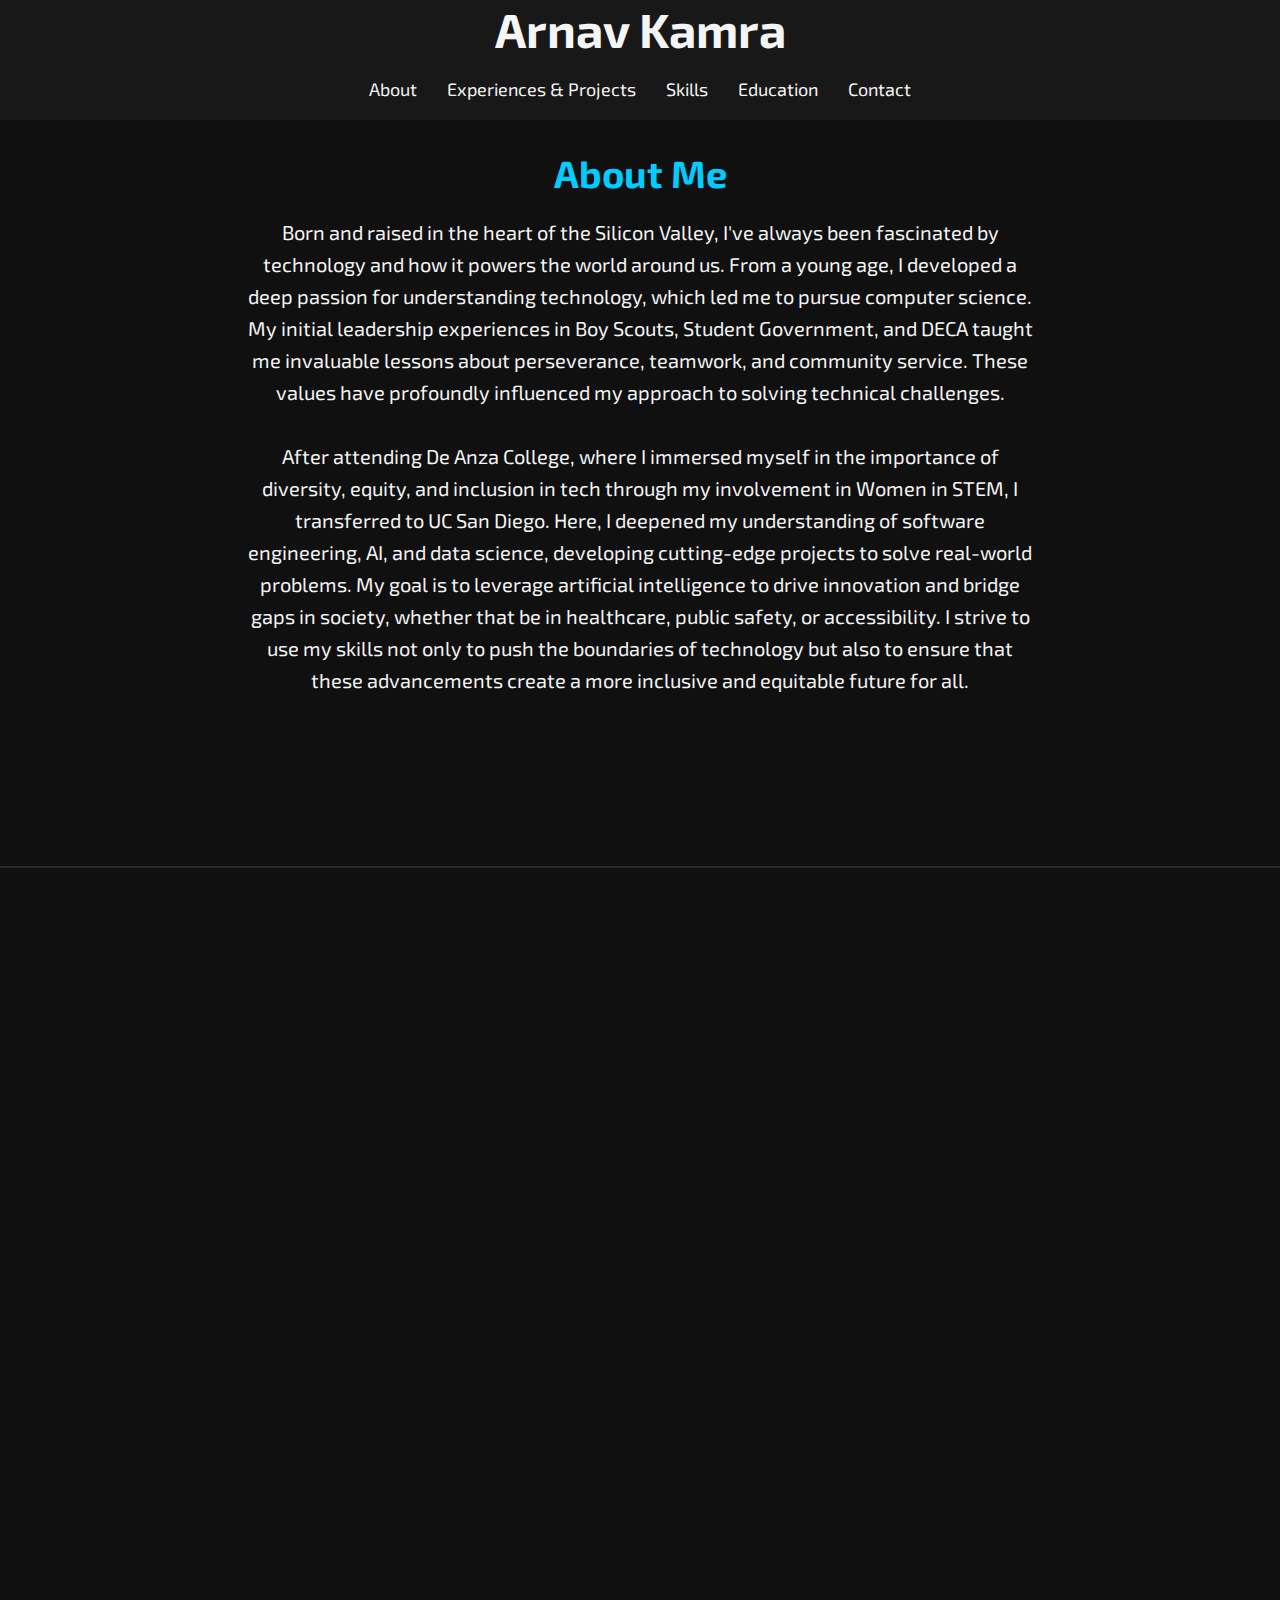
==== index.html @ 4997c38e "Minor fixes" ====
<!DOCTYPE html>
<html lang="en">
<head>
    <meta charset="UTF-8">
    <meta name="viewport" content="width=device-width, initial-scale=1.0">
    <meta name="description" content="Arnav Kamra - Portfolio showcasing Computer Science accomplishments.">
    <title>Arnav Kamra | Portfolio</title>
    <link rel="stylesheet" href="styles.css">
    <link rel="preconnect" href="https://fonts.googleapis.com">
    <link rel="preconnect" href="https://fonts.gstatic.com" crossorigin>
    <link href="https://fonts.googleapis.com/css2?family=Exo+2:wght@300;400&display=swap" rel="stylesheet">
    <link rel="stylesheet" href="https://cdnjs.cloudflare.com/ajax/libs/font-awesome/6.0.0-beta3/css/all.min.css">
</head>
<body>

    <!-- Center-aligned Name and Navigation -->
    <nav>
        <div class="container center">
            <h1>Arnav Kamra</h1>
            <ul>
                <li><a href="#about">About</a></li>
                <li><a href="#timeline">Experiences & Projects</a></li>
                <li><a href="#skills">Skills</a></li>
                <li><a href="#education">Education</a></li>
                <li><a href="#contact">Contact</a></li>
            </ul>
        </div>
    </nav>

    <!-- About Me Section -->
    <section id="about" class="tsection">
        <div class="container">
            <h2 class="section-title">About Me</h2>
            <p>
                Born and raised in the heart of the Silicon Valley, I've always been fascinated by technology and how it powers the world around us. 
                From a young age, I developed a deep passion for understanding technology, which led me to pursue computer science. 
                My initial leadership experiences in Boy Scouts, Student Government, and DECA taught me invaluable lessons about perseverance, teamwork, and community service. These values have profoundly influenced my approach to solving technical challenges.
                <br><br>
                After attending De Anza College, where I immersed myself in the importance of diversity, equity, and inclusion in tech through my involvement in Women in STEM, I transferred to UC San Diego. Here, I deepened my understanding of software engineering, AI, and data science, developing cutting-edge projects to solve real-world problems. 
                My goal is to leverage artificial intelligence to drive innovation and bridge gaps in society, whether that be in healthcare, public safety, or accessibility. I strive to use my skills not only to push the boundaries of technology but also to ensure that these advancements create a more inclusive and equitable future for all.
            </p>
        </div>
    </section>

    <div class="section-divider"></div> <!-- Divider after About Me section -->

    <!-- Timeline Section -->
    <section id="timeline" class="section fade-section">
        <div class="container">
            <h2 class="section-title">Experiences & Projects</h2>

            <!-- Year: 2023 -->
            <h3 class="year-subheading">2023 - 2024</h3>
            <div class="timeline-container grid">

                <div class="timeline-item fade-in">
                    <div class="timeline-content">
                        <h3>Software Engineer - Scowtt</h3>
                        <p>Developed and optimized AI models for lead scoring and automation. 
                            Designed and implemented a GPT-based assistant for scheduling, 
                            integrating Google Calendar API with function calling. 
                            Collaborated with team members to refine lead scoring models, 
                            implementing techniques to optimize class-level bias in predictions.</p>
                    </div>
                </div>
    
                <div class="timeline-item fade-in">
                    <div class="timeline-content">
                        <h3>Image Classification System</h3>
                            <p>Enhanced the model’s feature extraction capabilities by incorporating self-attention mechanisms,
                                which improved accuracy in identifying vehicles from parking structure images. 
                                Successfully trained and evaluated the model on the Stanford Cars dataset.</p>
                            <div class="btn-container">
                                <a href="ParkingLotImageClass.pdf" class="btn" target="_blank">View Report</a>
                            </div>
                    </div>
                </div>

                <div class="timeline-item fade-in">
                    <div class="timeline-content">
                        <h3>PantryPal App</h3>
                        <p>Led a team to develop a meal-planning application using Java and JavaFX, 
                            allowing users to input ingredients and preferences to generate personalized recipes and meal images. 
                            Integrated APIs like ChatGPT and DALL-E for recipe and image generation.</p>
                        <div class="btn-container">
                            <a href="https://github.com/ucsd-cse110-fa23/cse-110-project-team-9" class="btn" target="_blank">View Repository</a>
                        </div>
                    </div>
                </div>

                <div class="timeline-item fade-in">
                    <div class="timeline-content">
                        <h3>Job Market Analysis</h3>
                        <p>Analyzed job market trends and relationships between countries and cost of living. Employed several statistical techniques, including Chi-squared, two-sample t, Pearson, and K-S tests, linear regression, and a decision tree classifier.</p>
                        <div class="btn-container">
                            <a href="JobMarketAnalysis.pdf" class="btn" target="_blank">View Report</a>
                        </div>
                    </div>
                </div>

                <div class="timeline-item fade-in">
                    <div class="timeline-content">
                        <h3>Beer Recommender System</h3>
                        <p>Developed a predictive model focusing on forecasting beer ratings based on ABV and review text.
                             Linear and logistic regression models were employed, 
                             with efforts to improve accuracy using Bag of Words and TF-IDF techniques for text-based features.</p>
                        <div class="btn-container">
                            <a href="BeerRecSystem.pdf" class="btn" target="_blank">View Report</a>
                        </div>
                    </div>
                </div>

                <div class="timeline-item fade-in">
                    <div class="timeline-content">
                        <h3>Mushroom Habitat Classifier</h3>
                        <p>Applied machine learning models, such as K-Nearest Neighbors and Random Forest, to classify mushroom habitats. 
                            Learned the importance of avoiding overfitting, enhanced feature selection, and expanded datasets to improve model predictions.</p>
                        <div class="btn-container">
                            <a href="MushroomAnalysis.pdf" class="btn" target="_blank">View Report</a>
                            <a href="https://github.com/arnavkamra14/CSE151A_MushroomAnalysis" class="btn" target="_blank">View Repository</a>
                        </div>
                    </div>
                </div>

                <div class="timeline-item fade-in">
                    <div class="timeline-content">
                        <h3>Fortune Teller Web-App</h3>
                        <p>Developed an interactive web-app that simulates a fortune-teller with features like Love Compatibility and Palm Reading. 
                            The app generates personalized results using JavaScript, enhancing the user experience with dynamic responses.</p>
                        <div class="btn-container">
                            <a href="https://github.com/20-20REENVISIONED/Refactored-fortune-teller" class="btn" target="_blank">View Repository</a>
                            <a href="https://20-20reenvisioned.github.io/Refactored-fortune-teller/source/home-page/" class="btn" target="_blank">View Website</a>
                        </div>
                    </div>
                </div>

                <div class="timeline-item fade-in">
                    <div class="timeline-content">
                        <h3>Job Compensation Analysis</h3>
                        <p>Analyzed global job compensation trends across various countries, comparing key economic metrics like cost of living and geopolitical climate.
                            The study revealed that lower-cost countries generally showed shallower salary vs. cost of living.</p>
                        <div class="btn-container">
                            <a href="JobCompAnalysis.pdf" class="btn" target="_blank">View Report</a>
                        </div>
                    </div>
                </div>

                <div class="timeline-item fade-in">
                    <div class="timeline-content">
                        <h3>FEC Microprocessor</h3>
                        <p>Engineered a microprocessor with forward error correction capabilities and designed an assembler for the processor using Verilog. Implemented advanced load and store functionality, and created detailed test benches to validate the processor’s performance and error correction mechanisms effectively.</p>
                    </div>
                </div>
            </div>

            <!-- Year: 2021-2022 -->
            <h3 class="year-subheading">2021 - 2022</h3>
            <div class="timeline-container grid">
                <div class="timeline-item fade-in">
                    <div class="timeline-content">
                        <h3>MOREBots Instructor</h3>
                        <p>Taught robotics and STEM concepts to young girls in WICS. Employed EDGE learning to teach Scratch and Python.</p>
                    </div>
                </div>

                <div class="timeline-item fade-in">
                    <div class="timeline-content">
                        <h3>FutureOfUs</h3>
                        <p>Led a team of 12 coders to overhaul a non-profit, literary empowerment website using Gatsby.js and Netlify CMS.</p>
                    </div>
                </div>

                <div class="timeline-item fade-in">
                    <div class="timeline-content">
                        <h3>Software Engineer - Sencha</h3>
                        <p>Member of main product development team. Developed frontend components for a fintech app using React and React Native.</p>
                    </div>
                </div>
            </div>

            <!-- Year: 2016-2020 -->
            <h3 class="year-subheading">2016 - 2020</h3>
            <div class="timeline-container grid">
                <div class="timeline-item fade-in">
                    <div class="timeline-content">
                        <h3>Student Government</h3>
                        <p>Served various leadership positions in the associated student government through all four years of high school. Raised over $10,000 through apparel and fundraising.</p>
                    </div>
                </div>

                <div class="timeline-item fade-in">
                    <div class="timeline-content">
                        <h3>DECA</h3>
                        <p>Several notable competitive placements through all four years of high school. Served as Director of Operations Research for the Irvington DECA chapter.</p>
                    </div>
                </div>

                <div class="timeline-item fade-in">
                    <div class="timeline-content">
                        <h3>Eagle Scout - Troop 125</h3>
                        <p>Constructed planter boxes and a garden fence for a local elementary school. Earned positions of Scribe, Historian, and Assistant Senior Patrol Leader.</p>
                    </div>
                </div>
            </div>
        </div>
    </section>

    <div class="section-divider"></div> <!-- Divider after Timeline section -->

    <!-- Skills Section -->
    <section id="skills" class="section fade-section">
        <div class="container">
            <h2 class="section-title">Skills</h2>
            <div class="skills-container">
                <!-- Programming Languages -->
                <div class="skill-item fade-in">C++</div>
                <div class="skill-item fade-in">C</div>
                <div class="skill-item fade-in">Java/JavaFX</div>
                <div class="skill-item fade-in">Python</div>
                <div class="skill-item fade-in">HTML</div>
                <div class="skill-item fade-in">CSS</div>
                <div class="skill-item fade-in">JavaScript</div>
                <div class="skill-item fade-in">React</div>
                <div class="skill-item fade-in">React Native</div>
                <div class="skill-item fade-in">MongoDB</div>
                <div class="skill-item fade-in">SQL</div>

                <!-- Other Skills -->
                <div class="skill-item fade-in">Google Drive</div>
                <div class="skill-item fade-in">Machine/Deep Learning</div>
                <div class="skill-item fade-in">Recommender Systems</div>
                <div class="skill-item fade-in">Computer Architecture</div>
                <div class="skill-item fade-in">Operating Systems</div>
                <div class="skill-item fade-in">Data Analysis</div>
                <div class="skill-item fade-in">Data Modeling</div>
                <div class="skill-item fade-in">x86 Assembly</div>

                <div class="skill-item fade-in">Problem Solving</div>
                <div class="skill-item fade-in">Leadership</div>
                <div class="skill-item fade-in">Adaptability</div>
                <div class="skill-item fade-in">Critical Thinking</div>
                <div class="skill-item fade-in">Teamwork</div>

            </div>
        </div>
    </section>

    <div class="section-divider"></div> <!-- Divider after Skills section -->

    <section id="education" class="section fade-section">
        <div class="container">
            <h2 class="section-title">Education</h2>

                <div class="school-subheading">University of California, San Diego</div>
                <div class="education-info">2022 - 2024 | B.S. in Computer Science | GPA: 3.5</div>
    
                <div class="school-subheading">De Anza College</div>
                <div class="education-info">2020 - 2022 | GPA 3.9</div>
    
                <div class="school-subheading">Irvington High School</div>
                <div class="education-info">2016 - 2020 | GPA: 3.8/4.1</div>
                
            </div>
            <h3 class="year-subheading">Relevant Coursework</h3>
            
    
            <div class="skills-container">
                <!-- Data Science and AI courses -->
                <div class="course-item">Data Science in Practice</div>
                <div class="course-item">Recommender Systems</div>
                <div class="course-item">Deep Learning with PyTorch</div>
                <div class="course-item">Machine Learning</div>
                <div class="course-item">Data Analysis and Inference</div>
                <div class="course-item">Supervised Machine Learning</div>
    
                <!-- Math and Algorithms courses -->
                <div class="course-item">Math Algorithms</div>
                <div class="course-item">Statistical Methods</div>
                <div class="course-item">Theory of Computation</div>
                <div class="course-item">Algorithms Design/Analysis</div>
                <div class="course-item">Modern Cryptography</div>
    
                <!-- Software Programming courses -->
                <div class="course-item">Computer Organization Lab</div>
                <div class="course-item">Advanced Data Structures</div>
                <div class="course-item">Systems Programming</div>
                <div class="course-item">Digital Systems Lab</div>
                <div class="course-item">Computer Architecture</div>
                <div class="course-item">Software Engineering</div>
                <div class="course-item">Database Systems</div>
            </div>
        </div>
        <div class="section-divider"></div> <!-- Divider after Education section -->
    </section>

    <!-- Contact Section -->
    <section id="contact" class="csection fade-section">
        <div class="container">
            <h2 class="section-title">Contact</h2>
            <div class="contact-items">
                <p>Email: <a href="mailto:arnavkamra14@gmail.com">arnavkamra14@gmail.com</a></p>
                <p>Cell: <a href="tel:+15107714698">(510)-771-4698</a></p>
                <p>GitHub: <a href="https://github.com/arnavkamra14" target="_blank">arnavkamra14</a></p>
            </div>
            <div class="contact-items">
                <p><i class="fab fa-linkedin"></i> <a href="https://linkedin.com/in/arnavkamra" target="_blank">LinkedIn</a></p>
                <p><i class="fab fa-twitter"></i> <a href="https://x.com/arnav_kamra" target="_blank">Twitter/X</a></p>
                <p><i class="fab fa-instagram"></i> <a href="https://www.instagram.com/arnav.kamra" target="_blank">Instagram</a></p>
            </div>
        </div>
    </section>

    <!-- Scripts for animations and fading sections -->
    <script>
        window.addEventListener('scroll', () => {
            const fadeInElements = document.querySelectorAll('.fade-in');
            const fadeSections = document.querySelectorAll('.fade-section');
            
            fadeInElements.forEach(el => {
                const rect = el.getBoundingClientRect();
                if (rect.top < window.innerHeight) {
                    el.classList.add('visible');
                }
            });

            fadeSections.forEach(section => {
                const rect = section.getBoundingClientRect();
                if (rect.top < window.innerHeight) {
                    section.classList.add('section-visible');
                }
            });
        });
    </script>
</body>
</html>
---- styles.css ----
* {
    margin: 0;
    padding: 0;
    box-sizing: border-box;
}

body {
    font-family: 'Exo 2', sans-serif;
    background-color: #101010;
    color: #f5f5f5;
    scroll-behavior: smooth;
}

.container {
    max-width: 1200px;
    margin: auto;
    padding: 0 20px;
}

.center {
    text-align: center;
}

nav {
    background: #181818;
    position: fixed;
    width: 100%;
    top: 0;
    z-index: 100;
}

nav h1 {
    color: #f5f5f5;
    font-size: 48px;
    font-weight: bold;
    margin-bottom: 20px;
}

nav ul {
    list-style: none;
    display: flex;
    justify-content: center;
    gap: 30px;
}

nav ul li a {
    color: #f5f5f5;
    text-decoration: none;
    font-size: 18px;
    transition: color 0.3s;
}

nav ul li a:hover {
    color: #00ccff;
}

.section {
    padding: 20px 0; /* Reduced padding for less space between sections */
    text-align: center;
    opacity: 0;
    transition: opacity 1.5s ease-in-out;
}

.csection {
    padding: 0px 0; /* Reduced padding for less space between sections */
    text-align: center;
    opacity: 0;
    transition: opacity 1.5s ease-in-out;
}

.tsection {
    padding: 150px 0; /* Reduced padding for less space between sections */
    text-align: center;
}

.section-divider {
    height: 2px;
    background-color: #2a2a2a;
    margin: 20px 0;
}

.section-visible {
    opacity: 1;
}

.section-title {
    font-size: 38px;
    margin-bottom: 20px; /* Adjusted margin */
    color: #00ccff;
}


#about p {
    font-size: 20px;
    line-height: 1.6;
    margin: 0 auto;
    max-width: 800px;
}

/* Reduced size for relevant coursework subheading */
.year-subheading {
    font-size: 28px;
    color: #00ccff;
    margin: 40px 0 30px;
}

/* Grid for timeline items, side by side */
#timeline .grid {
    display: grid;
    grid-template-columns: repeat(auto-fit, minmax(300px, 1fr)); /* Ensures grid layout */
    gap: 20px;
    justify-items: center;
}

.timeline-item {
    background: #1a1a1a;
    padding: 30px;
    border-radius: 10px;
    opacity: 0;
    transform: translateY(50px);
    transition: all 0.7s ease-out;
    width: 100%;
    max-width: 400px;
    text-align: center;
}

.timeline-item.visible {
    opacity: 1;
    transform: translateY(0);
}

.timeline-content h3 {
    text-align: center;
    font-size: 24px;
    color: #00ccff;
}

.timeline-content p, ul {
    margin: 20px 0;
    text-align: center;
}

.btn-container {
    text-align: center;
}

.btn {
    display: inline-block;
    padding: 10px 20px;
    background: #00ccff;
    color: #fff;
    text-decoration: none;
    border-radius: 5px;
    transition: background 0.3s;
}

.btn:hover {
    background: #008dbf;
}

#skills .skills-container {
    display: flex;
    flex-wrap: wrap;
    justify-content: center;
    gap: 20px;
}

.skill-item {
    background: #2a2a2a;
    margin: 10px;
    padding: 20px;
    border-radius: 8px;
    font-size: 18px;
    transition: transform 0.3s, background-color 0.3s;
    width: 150px;
    display: flex;
    justify-content: center;
    align-items: center;
}

.skill-item:hover {
    transform: scale(1.05);
    background-color: #00ccff;
    color: #fff;
}

/* Updated Education section */
.school-subheading {
    font-size: 20px;
    margin-bottom: 5px;
    text-align: center;
}

/* Flexbox for education items */
.education-items {
    display: flex;
    justify-content: space-between; /* Space between the education blocks */
    gap: 20px; /* Add gap between each education block */
}

.education-block {
    display: flex;
    flex-direction: column;
    align-items: center;
    text-align: center;
}

/* Adjust size and styling for school and education details */
.school-subheading {
    font-size: 20px;
    margin-bottom: 5px;
    font-style: bold;

}

.education-info {
    font-size: 16px; /* Slightly smaller subheading for year, major, GPA */
    color: #f5f5f5;
    font-style: italic;

}


.education-info {
    text-align: center;
    font-style: italic;
    font-size: 12px; /* Slightly smaller subheading for year, major, GPA */
    color: #f5f5f5;
    margin-bottom: 20px;
}

/* Matrix-style layout for coursework */
#education .skills-container {
    display: flex;
    flex-wrap: wrap;
    justify-content: center;
    gap: 20px;
}

.course-item {
    background: #2a2a2a;
    margin: 10px;
    padding: 20px;
    border-radius: 8px;
    font-size: 18px;
    transition: transform 0.3s, background-color 0.3s;
    width: 200px;
    display: flex;
    justify-content: center;
    align-items: center;
}

.course-item:hover {
    transform: scale(1.05);
    background-color: #00ccff;
    color: #fff;
}

/* Contact section updates */
#contact p a {
    color: #00ccff;
    text-decoration: none;
    font-size: 18px;
}

#contact p {
    margin: 20px 0;
}

/* Flexbox for contact items */
.contact-items {
    display: flex;
    justify-content: center;
    gap: 60px; /* Adjust the spacing between items as needed */
    margin-bottom: 20px;
}

.contact-items p {
    margin: 0;
}

.fade-in {
    opacity: 0;
    transform: translateY(50px);
    transition: all 0.7s ease-out;
}

.fade-in.visible {
    opacity: 1;
    transform: translateY(0);
}

.section-visible {
    opacity: 1;
}
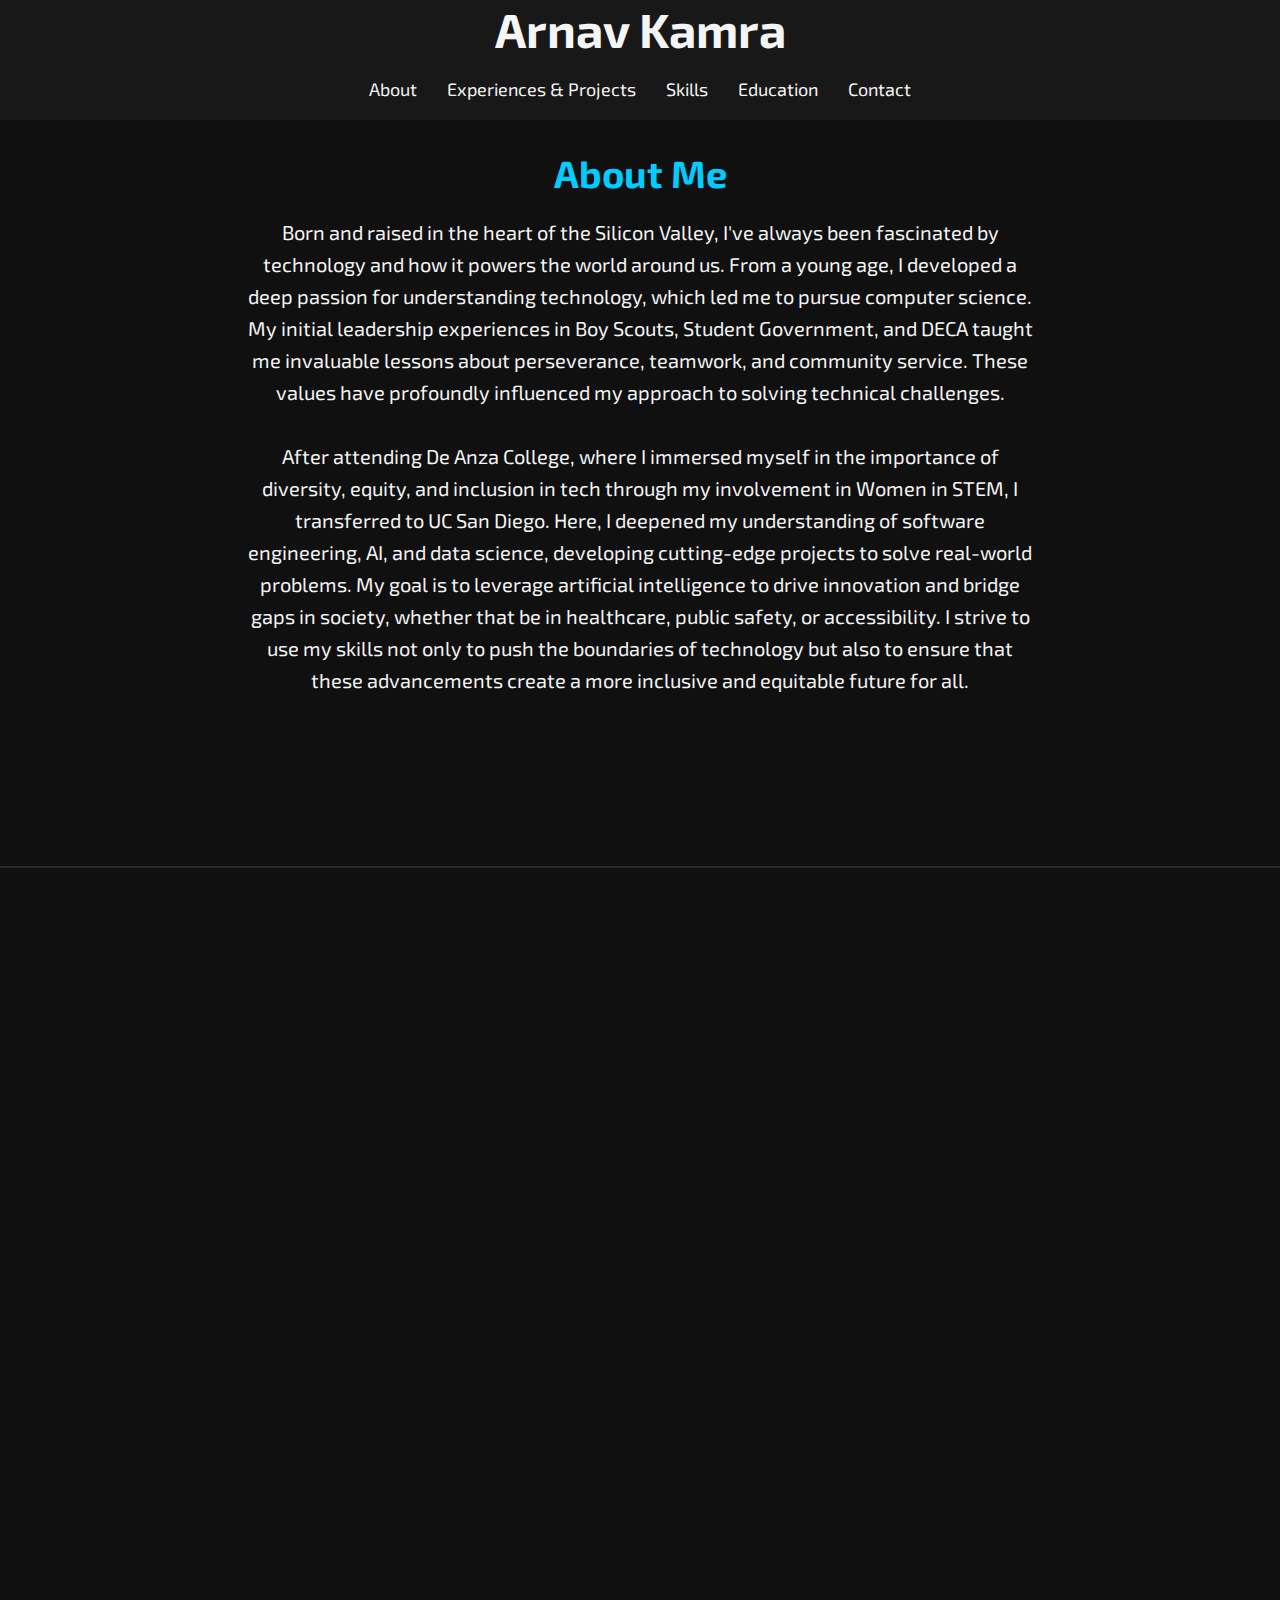
==== commit 1d18af82: "Minor fixes" ====
--- a/index.html
+++ b/index.html
@@ -67,8 +67,7 @@
                 <div class="timeline-item fade-in">
                     <div class="timeline-content">
                         <h3>Image Classification System</h3>
-                            <p>Enhanced the model’s feature extraction capabilities by incorporating self-attention mechanisms,
-                                which improved accuracy in identifying vehicles from parking structure images. 
+                            <p>Developed a model to identify vehicles from parking structure images using feature extraction capabilities and incorporating self-attention mechanisms.
                                 Successfully trained and evaluated the model on the Stanford Cars dataset.</p>
                             <div class="btn-container">
                                 <a href="ParkingLotImageClass.pdf" class="btn" target="_blank">View Report</a>
@@ -226,7 +225,7 @@
                 <div class="skill-item fade-in">SQL</div>
 
                 <!-- Other Skills -->
-                <div class="skill-item fade-in">Google Drive</div>
+                <div class="skill-item fade-in">Google Suite</div>
                 <div class="skill-item fade-in">Machine/Deep Learning</div>
                 <div class="skill-item fade-in">Recommender Systems</div>
                 <div class="skill-item fade-in">Computer Architecture</div>
@@ -298,14 +297,14 @@
         <div class="container">
             <h2 class="section-title">Contact</h2>
             <div class="contact-items">
-                <p>Email: <a href="mailto:arnavkamra14@gmail.com">arnavkamra14@gmail.com</a></p>
-                <p>Cell: <a href="tel:+15107714698">(510)-771-4698</a></p>
-                <p>GitHub: <a href="https://github.com/arnavkamra14" target="_blank">arnavkamra14</a></p>
+                <p><i class="fas fa-envelope"></i> <a href="mailto:arnavkamra14@gmail.com">arnavkamra14@gmail.com</a></p>
+                <p><i class="fas fa-phone"></i> <a href="tel:+15107714698">(510)-771-4698</a></p>
+                <p><i class="fab fa-linkedin"></i> <a href="https://linkedin.com/in/arnavkamra" target="_blank">Arnav Kamra</a></p>
             </div>
             <div class="contact-items">
-                <p><i class="fab fa-linkedin"></i> <a href="https://linkedin.com/in/arnavkamra" target="_blank">LinkedIn</a></p>
-                <p><i class="fab fa-twitter"></i> <a href="https://x.com/arnav_kamra" target="_blank">Twitter/X</a></p>
-                <p><i class="fab fa-instagram"></i> <a href="https://www.instagram.com/arnav.kamra" target="_blank">Instagram</a></p>
+                <p><i class="fab fa-github"></i> <a href="https://github.com/arnavkamra14" target="_blank">arnavkamra14</a></p>
+                <p><i class="fab fa-twitter"></i> <a href="https://x.com/arnav_kamra" target="_blank">arnav_kamra</a></p>
+                <p><i class="fab fa-instagram"></i> <a href="https://www.instagram.com/arnav.kamra" target="_blank">arnav.kamra</a></p>
             </div>
         </div>
     </section>
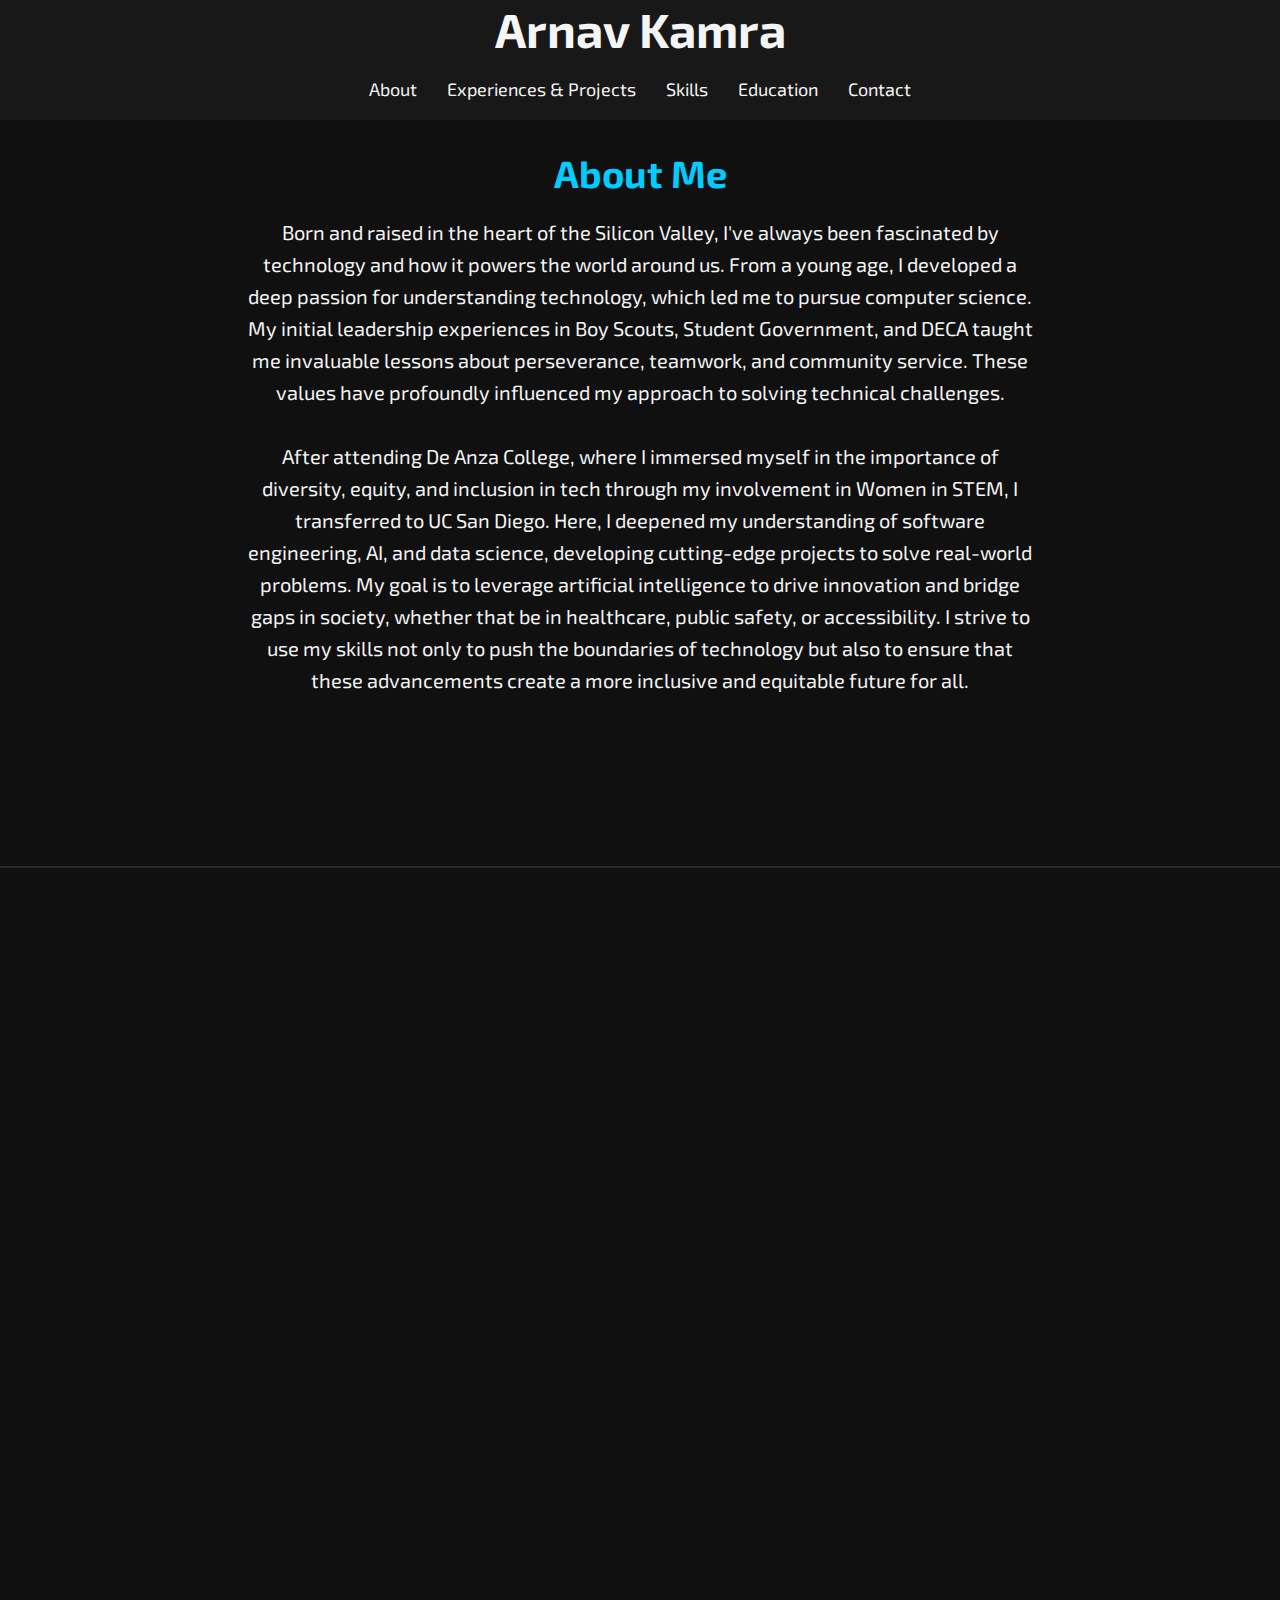
==== commit 19c7286a: "minor fixes" ====
--- a/index.html
+++ b/index.html
@@ -1,5 +1,6 @@
 <!DOCTYPE html>
 <html lang="en">
+
 <head>
     <meta charset="UTF-8">
     <meta name="viewport" content="width=device-width, initial-scale=1.0">
@@ -11,6 +12,7 @@
     <link href="https://fonts.googleapis.com/css2?family=Exo+2:wght@300;400&display=swap" rel="stylesheet">
     <link rel="stylesheet" href="https://cdnjs.cloudflare.com/ajax/libs/font-awesome/6.0.0-beta3/css/all.min.css">
 </head>
+
 <body>
 
     <!-- Center-aligned Name and Navigation -->
@@ -32,12 +34,22 @@
         <div class="container">
             <h2 class="section-title">About Me</h2>
             <p>
-                Born and raised in the heart of the Silicon Valley, I've always been fascinated by technology and how it powers the world around us. 
-                From a young age, I developed a deep passion for understanding technology, which led me to pursue computer science. 
-                My initial leadership experiences in Boy Scouts, Student Government, and DECA taught me invaluable lessons about perseverance, teamwork, and community service. These values have profoundly influenced my approach to solving technical challenges.
+                Born and raised in the heart of the Silicon Valley, I've always been fascinated by technology and how it
+                powers the world around us.
+                From a young age, I developed a deep passion for understanding technology, which led me to pursue
+                computer science.
+                My initial leadership experiences in Boy Scouts, Student Government, and DECA taught me invaluable
+                lessons about perseverance, teamwork, and community service. These values have profoundly influenced my
+                approach to solving technical challenges.
                 <br><br>
-                After attending De Anza College, where I immersed myself in the importance of diversity, equity, and inclusion in tech through my involvement in Women in STEM, I transferred to UC San Diego. Here, I deepened my understanding of software engineering, AI, and data science, developing cutting-edge projects to solve real-world problems. 
-                My goal is to leverage artificial intelligence to drive innovation and bridge gaps in society, whether that be in healthcare, public safety, or accessibility. I strive to use my skills not only to push the boundaries of technology but also to ensure that these advancements create a more inclusive and equitable future for all.
+                After attending De Anza College, where I immersed myself in the importance of diversity, equity, and
+                inclusion in tech through my involvement in Women in STEM, I transferred to UC San Diego. Here, I
+                deepened my understanding of software engineering, AI, and data science, developing cutting-edge
+                projects to solve real-world problems.
+                My goal is to leverage artificial intelligence to drive innovation and bridge gaps in society, whether
+                that be in healthcare, public safety, or accessibility. I strive to use my skills not only to push the
+                boundaries of technology but also to ensure that these advancements create a more inclusive and
+                equitable future for all.
             </p>
         </div>
     </section>
@@ -56,33 +68,36 @@
                 <div class="timeline-item fade-in">
                     <div class="timeline-content">
                         <h3>Software Engineer - Scowtt</h3>
-                        <p>Developed and optimized AI models for lead scoring and automation. 
-                            Designed and implemented a GPT-based assistant for scheduling, 
-                            integrating Google Calendar API with function calling. 
-                            Collaborated with team members to refine lead scoring models, 
+                        <p>Developed and optimized AI models for lead scoring and automation.
+                            Designed and implemented a GPT-based assistant for scheduling,
+                            integrating Google Calendar API with function calling.
+                            Collaborated with team members to refine lead scoring models,
                             implementing techniques to optimize class-level bias in predictions.</p>
                     </div>
                 </div>
-    
+
                 <div class="timeline-item fade-in">
                     <div class="timeline-content">
                         <h3>Image Classification System</h3>
-                            <p>Developed a model to identify vehicles from parking structure images using feature extraction capabilities and incorporating self-attention mechanisms.
-                                Successfully trained and evaluated the model on the Stanford Cars dataset.</p>
-                            <div class="btn-container">
-                                <a href="ParkingLotImageClass.pdf" class="btn" target="_blank">View Report</a>
-                            </div>
+                        <p>Developed a model to identify vehicles from parking structure images using feature extraction
+                            capabilities and incorporating self-attention mechanisms.
+                            Successfully trained and evaluated the model on the Stanford Cars dataset.</p>
+                        <div class="btn-container">
+                            <a href="ParkingLotImageClass.pdf" class="btn" target="_blank">View Report</a>
+                        </div>
                     </div>
                 </div>
 
                 <div class="timeline-item fade-in">
                     <div class="timeline-content">
                         <h3>PantryPal App</h3>
-                        <p>Led a team to develop a meal-planning application using Java and JavaFX, 
-                            allowing users to input ingredients and preferences to generate personalized recipes and meal images. 
+                        <p>Led a team to develop a meal-planning application using Java and JavaFX,
+                            allowing users to input ingredients and preferences to generate personalized recipes and
+                            meal images.
                             Integrated APIs like ChatGPT and DALL-E for recipe and image generation.</p>
                         <div class="btn-container">
-                            <a href="https://github.com/ucsd-cse110-fa23/cse-110-project-team-9" class="btn" target="_blank">View Repository</a>
+                            <a href="https://github.com/ucsd-cse110-fa23/cse-110-project-team-9" class="btn"
+                                target="_blank">View Repository</a>
                         </div>
                     </div>
                 </div>
@@ -90,7 +105,9 @@
                 <div class="timeline-item fade-in">
                     <div class="timeline-content">
                         <h3>Job Market Analysis</h3>
-                        <p>Analyzed job market trends and relationships between countries and cost of living. Employed several statistical techniques, including Chi-squared, two-sample t, Pearson, and K-S tests, linear regression, and a decision tree classifier.</p>
+                        <p>Analyzed job market trends and relationships between countries and cost of living. Employed
+                            several statistical techniques, including Chi-squared, two-sample t, Pearson, and K-S tests,
+                            linear regression, and a decision tree classifier.</p>
                         <div class="btn-container">
                             <a href="JobMarketAnalysis.pdf" class="btn" target="_blank">View Report</a>
                         </div>
@@ -100,9 +117,11 @@
                 <div class="timeline-item fade-in">
                     <div class="timeline-content">
                         <h3>Beer Recommender System</h3>
-                        <p>Developed a predictive model focusing on forecasting beer ratings based on ABV and review text.
-                             Linear and logistic regression models were employed, 
-                             with efforts to improve accuracy using Bag of Words and TF-IDF techniques for text-based features.</p>
+                        <p>Developed a predictive model focusing on forecasting beer ratings based on ABV and review
+                            text.
+                            Linear and logistic regression models were employed,
+                            with efforts to improve accuracy using Bag of Words and TF-IDF techniques for text-based
+                            features.</p>
                         <div class="btn-container">
                             <a href="BeerRecSystem.pdf" class="btn" target="_blank">View Report</a>
                         </div>
@@ -112,11 +131,14 @@
                 <div class="timeline-item fade-in">
                     <div class="timeline-content">
                         <h3>Mushroom Habitat Classifier</h3>
-                        <p>Applied machine learning models, such as K-Nearest Neighbors and Random Forest, to classify mushroom habitats. 
-                            Learned the importance of avoiding overfitting, enhanced feature selection, and expanded datasets to improve model predictions.</p>
+                        <p>Applied machine learning models, such as K-Nearest Neighbors and Random Forest, to classify
+                            mushroom habitats.
+                            Learned the importance of avoiding overfitting, enhanced feature selection, and expanded
+                            datasets to improve model predictions.</p>
                         <div class="btn-container">
                             <a href="MushroomAnalysis.pdf" class="btn" target="_blank">View Report</a>
-                            <a href="https://github.com/arnavkamra14/CSE151A_MushroomAnalysis" class="btn" target="_blank">View Repository</a>
+                            <a href="https://github.com/arnavkamra14/CSE151A_MushroomAnalysis" class="btn"
+                                target="_blank">View Repository</a>
                         </div>
                     </div>
                 </div>
@@ -124,11 +146,15 @@
                 <div class="timeline-item fade-in">
                     <div class="timeline-content">
                         <h3>Fortune Teller Web-App</h3>
-                        <p>Developed an interactive web-app that simulates a fortune-teller with features like Love Compatibility and Palm Reading. 
-                            The app generates personalized results using JavaScript, enhancing the user experience with dynamic responses.</p>
-                        <div class="btn-container">
-                            <a href="https://github.com/20-20REENVISIONED/Refactored-fortune-teller" class="btn" target="_blank">View Repository</a>
-                            <a href="https://20-20reenvisioned.github.io/Refactored-fortune-teller/source/home-page/" class="btn" target="_blank">View Website</a>
+                        <p>Developed an interactive web-app that simulates a fortune-teller with features like Love
+                            Compatibility and Palm Reading.
+                            The app generates personalized results using JavaScript, enhancing the user experience with
+                            dynamic responses.</p>
+                        <div class="btn-container">
+                            <a href="https://github.com/20-20REENVISIONED/Refactored-fortune-teller" class="btn"
+                                target="_blank">View Repository</a>
+                            <a href="https://20-20reenvisioned.github.io/Refactored-fortune-teller/source/home-page/"
+                                class="btn" target="_blank">View Website</a>
                         </div>
                     </div>
                 </div>
@@ -136,8 +162,10 @@
                 <div class="timeline-item fade-in">
                     <div class="timeline-content">
                         <h3>Job Compensation Analysis</h3>
-                        <p>Analyzed global job compensation trends across various countries, comparing key economic metrics like cost of living and geopolitical climate.
-                            The study revealed that lower-cost countries generally showed shallower salary vs. cost of living.</p>
+                        <p>Analyzed global job compensation trends across various countries, comparing key economic
+                            metrics like cost of living and geopolitical climate.
+                            The study revealed that lower-cost countries generally showed shallower salary vs. cost of
+                            living.</p>
                         <div class="btn-container">
                             <a href="JobCompAnalysis.pdf" class="btn" target="_blank">View Report</a>
                         </div>
@@ -147,7 +175,10 @@
                 <div class="timeline-item fade-in">
                     <div class="timeline-content">
                         <h3>FEC Microprocessor</h3>
-                        <p>Engineered a microprocessor with forward error correction capabilities and designed an assembler for the processor using Verilog. Implemented advanced load and store functionality, and created detailed test benches to validate the processor’s performance and error correction mechanisms effectively.</p>
+                        <p>Engineered a microprocessor with forward error correction capabilities and designed an
+                            assembler for the processor using Verilog. Implemented advanced load and store
+                            functionality, and created detailed test benches to validate the processor’s performance and
+                            error correction mechanisms effectively.</p>
                     </div>
                 </div>
             </div>
@@ -158,21 +189,24 @@
                 <div class="timeline-item fade-in">
                     <div class="timeline-content">
                         <h3>MOREBots Instructor</h3>
-                        <p>Taught robotics and STEM concepts to young girls in WICS. Employed EDGE learning to teach Scratch and Python.</p>
+                        <p>Taught robotics and STEM concepts to young girls in WICS. Employed EDGE learning to teach
+                            Scratch and Python.</p>
                     </div>
                 </div>
 
                 <div class="timeline-item fade-in">
                     <div class="timeline-content">
                         <h3>FutureOfUs</h3>
-                        <p>Led a team of 12 coders to overhaul a non-profit, literary empowerment website using Gatsby.js and Netlify CMS.</p>
+                        <p>Led a team of 12 coders to overhaul a non-profit, literary empowerment website using
+                            Gatsby.js and Netlify CMS.</p>
                     </div>
                 </div>
 
                 <div class="timeline-item fade-in">
                     <div class="timeline-content">
                         <h3>Software Engineer - Sencha</h3>
-                        <p>Member of main product development team. Developed frontend components for a fintech app using React and React Native.</p>
+                        <p>Member of main product development team. Developed frontend components for a fintech app
+                            using React and React Native.</p>
                     </div>
                 </div>
             </div>
@@ -183,21 +217,24 @@
                 <div class="timeline-item fade-in">
                     <div class="timeline-content">
                         <h3>Student Government</h3>
-                        <p>Served various leadership positions in the associated student government through all four years of high school. Raised over $10,000 through apparel and fundraising.</p>
+                        <p>Served various leadership positions in the associated student government through all four
+                            years of high school. Raised over $10,000 through apparel and fundraising.</p>
                     </div>
                 </div>
 
                 <div class="timeline-item fade-in">
                     <div class="timeline-content">
                         <h3>DECA</h3>
-                        <p>Several notable competitive placements through all four years of high school. Served as Director of Operations Research for the Irvington DECA chapter.</p>
+                        <p>Several notable competitive placements through all four years of high school. Served as
+                            Director of Operations Research for the Irvington DECA chapter.</p>
                     </div>
                 </div>
 
                 <div class="timeline-item fade-in">
                     <div class="timeline-content">
                         <h3>Eagle Scout - Troop 125</h3>
-                        <p>Constructed planter boxes and a garden fence for a local elementary school. Earned positions of Scribe, Historian, and Assistant Senior Patrol Leader.</p>
+                        <p>Constructed planter boxes and a garden fence for a local elementary school. Earned positions
+                            of Scribe, Historian, and Assistant Senior Patrol Leader.</p>
                     </div>
                 </div>
             </div>
@@ -250,44 +287,55 @@
         <div class="container">
             <h2 class="section-title">Education</h2>
 
+            <div class="school-details">
+                <div class="school-subheading">University of Southern California</div>
+                <div class="education-info">2024 - 2026 | M.S. in Computer Science - Artificial Intelligence</div>
+            </div>
+
+            <div class="school-details">
                 <div class="school-subheading">University of California, San Diego</div>
                 <div class="education-info">2022 - 2024 | B.S. in Computer Science | GPA: 3.5</div>
-    
+            </div>
+
+            <div class="school-details">
                 <div class="school-subheading">De Anza College</div>
-                <div class="education-info">2020 - 2022 | GPA 3.9</div>
-    
+                <div class="education-info">2020 - 2022 | GPA: 3.9</div>
+            </div>
+
+            <div class="school-details">
                 <div class="school-subheading">Irvington High School</div>
                 <div class="education-info">2016 - 2020 | GPA: 3.8/4.1</div>
-                
-            </div>
-            <h3 class="year-subheading">Relevant Coursework</h3>
-            
-    
-            <div class="skills-container">
-                <!-- Data Science and AI courses -->
-                <div class="course-item">Data Science in Practice</div>
-                <div class="course-item">Recommender Systems</div>
-                <div class="course-item">Deep Learning with PyTorch</div>
-                <div class="course-item">Machine Learning</div>
-                <div class="course-item">Data Analysis and Inference</div>
-                <div class="course-item">Supervised Machine Learning</div>
-    
-                <!-- Math and Algorithms courses -->
-                <div class="course-item">Math Algorithms</div>
-                <div class="course-item">Statistical Methods</div>
-                <div class="course-item">Theory of Computation</div>
-                <div class="course-item">Algorithms Design/Analysis</div>
-                <div class="course-item">Modern Cryptography</div>
-    
-                <!-- Software Programming courses -->
-                <div class="course-item">Computer Organization Lab</div>
-                <div class="course-item">Advanced Data Structures</div>
-                <div class="course-item">Systems Programming</div>
-                <div class="course-item">Digital Systems Lab</div>
-                <div class="course-item">Computer Architecture</div>
-                <div class="course-item">Software Engineering</div>
-                <div class="course-item">Database Systems</div>
-            </div>
+            </div>      
+
+        </div>
+        <h3 class="year-subheading">Relevant Coursework</h3>
+
+
+        <div class="skills-container">
+            <!-- Data Science and AI courses -->
+            <div class="course-item">Data Science in Practice</div>
+            <div class="course-item">Recommender Systems</div>
+            <div class="course-item">Deep Learning with PyTorch</div>
+            <div class="course-item">Machine Learning</div>
+            <div class="course-item">Data Analysis and Inference</div>
+            <div class="course-item">Supervised Machine Learning</div>
+
+            <!-- Math and Algorithms courses -->
+            <div class="course-item">Math Algorithms</div>
+            <div class="course-item">Statistical Methods</div>
+            <div class="course-item">Theory of Computation</div>
+            <div class="course-item">Algorithms Design/Analysis</div>
+            <div class="course-item">Modern Cryptography</div>
+
+            <!-- Software Programming courses -->
+            <div class="course-item">Computer Organization Lab</div>
+            <div class="course-item">Advanced Data Structures</div>
+            <div class="course-item">Systems Programming</div>
+            <div class="course-item">Digital Systems Lab</div>
+            <div class="course-item">Computer Architecture</div>
+            <div class="course-item">Software Engineering</div>
+            <div class="course-item">Database Systems</div>
+        </div>
         </div>
         <div class="section-divider"></div> <!-- Divider after Education section -->
     </section>
@@ -297,14 +345,19 @@
         <div class="container">
             <h2 class="section-title">Contact</h2>
             <div class="contact-items">
-                <p><i class="fas fa-envelope"></i> <a href="mailto:arnavkamra14@gmail.com">arnavkamra14@gmail.com</a></p>
+                <p><i class="fas fa-envelope"></i> <a href="mailto:arnavkamra14@gmail.com">arnavkamra14@gmail.com</a>
+                </p>
                 <p><i class="fas fa-phone"></i> <a href="tel:+15107714698">(510)-771-4698</a></p>
-                <p><i class="fab fa-linkedin"></i> <a href="https://linkedin.com/in/arnavkamra" target="_blank">Arnav Kamra</a></p>
+                <p><i class="fab fa-linkedin"></i> <a href="https://linkedin.com/in/arnavkamra" target="_blank">Arnav
+                        Kamra</a></p>
             </div>
             <div class="contact-items">
-                <p><i class="fab fa-github"></i> <a href="https://github.com/arnavkamra14" target="_blank">arnavkamra14</a></p>
-                <p><i class="fab fa-twitter"></i> <a href="https://x.com/arnav_kamra" target="_blank">arnav_kamra</a></p>
-                <p><i class="fab fa-instagram"></i> <a href="https://www.instagram.com/arnav.kamra" target="_blank">arnav.kamra</a></p>
+                <p><i class="fab fa-github"></i> <a href="https://github.com/arnavkamra14"
+                        target="_blank">arnavkamra14</a></p>
+                <p><i class="fab fa-twitter"></i> <a href="https://x.com/arnav_kamra" target="_blank">arnav_kamra</a>
+                </p>
+                <p><i class="fab fa-instagram"></i> <a href="https://www.instagram.com/arnav.kamra"
+                        target="_blank">arnav.kamra</a></p>
             </div>
         </div>
     </section>
@@ -314,7 +367,7 @@
         window.addEventListener('scroll', () => {
             const fadeInElements = document.querySelectorAll('.fade-in');
             const fadeSections = document.querySelectorAll('.fade-section');
-            
+
             fadeInElements.forEach(el => {
                 const rect = el.getBoundingClientRect();
                 if (rect.top < window.innerHeight) {
@@ -331,4 +384,5 @@
         });
     </script>
 </body>
+
 </html>--- a/styles.css
+++ b/styles.css
@@ -19,6 +19,23 @@
 
 .center {
     text-align: center;
+}
+
+.education-entry {
+    display: flex;
+    align-items: center;
+    margin-bottom: 20px;
+}
+
+.school-logo {
+    width: 50px; /* Adjust width as needed */
+    height: auto;
+    margin-right: 15px; /* Spacing between logo and text */
+}
+
+.school-details {
+    display: flex;
+    flex-direction: column;
 }
 
 nav {
@@ -195,6 +212,7 @@
 .education-items {
     display: flex;
     justify-content: space-between; /* Space between the education blocks */
+    align-items: center;
     gap: 20px; /* Add gap between each education block */
 }
 
@@ -250,6 +268,10 @@
     align-items: center;
 }
 
+section {
+    scroll-margin-top: 100px; /* Adjust this value based on your nav bar height */
+}
+
 .course-item:hover {
     transform: scale(1.05);
     background-color: #00ccff;
